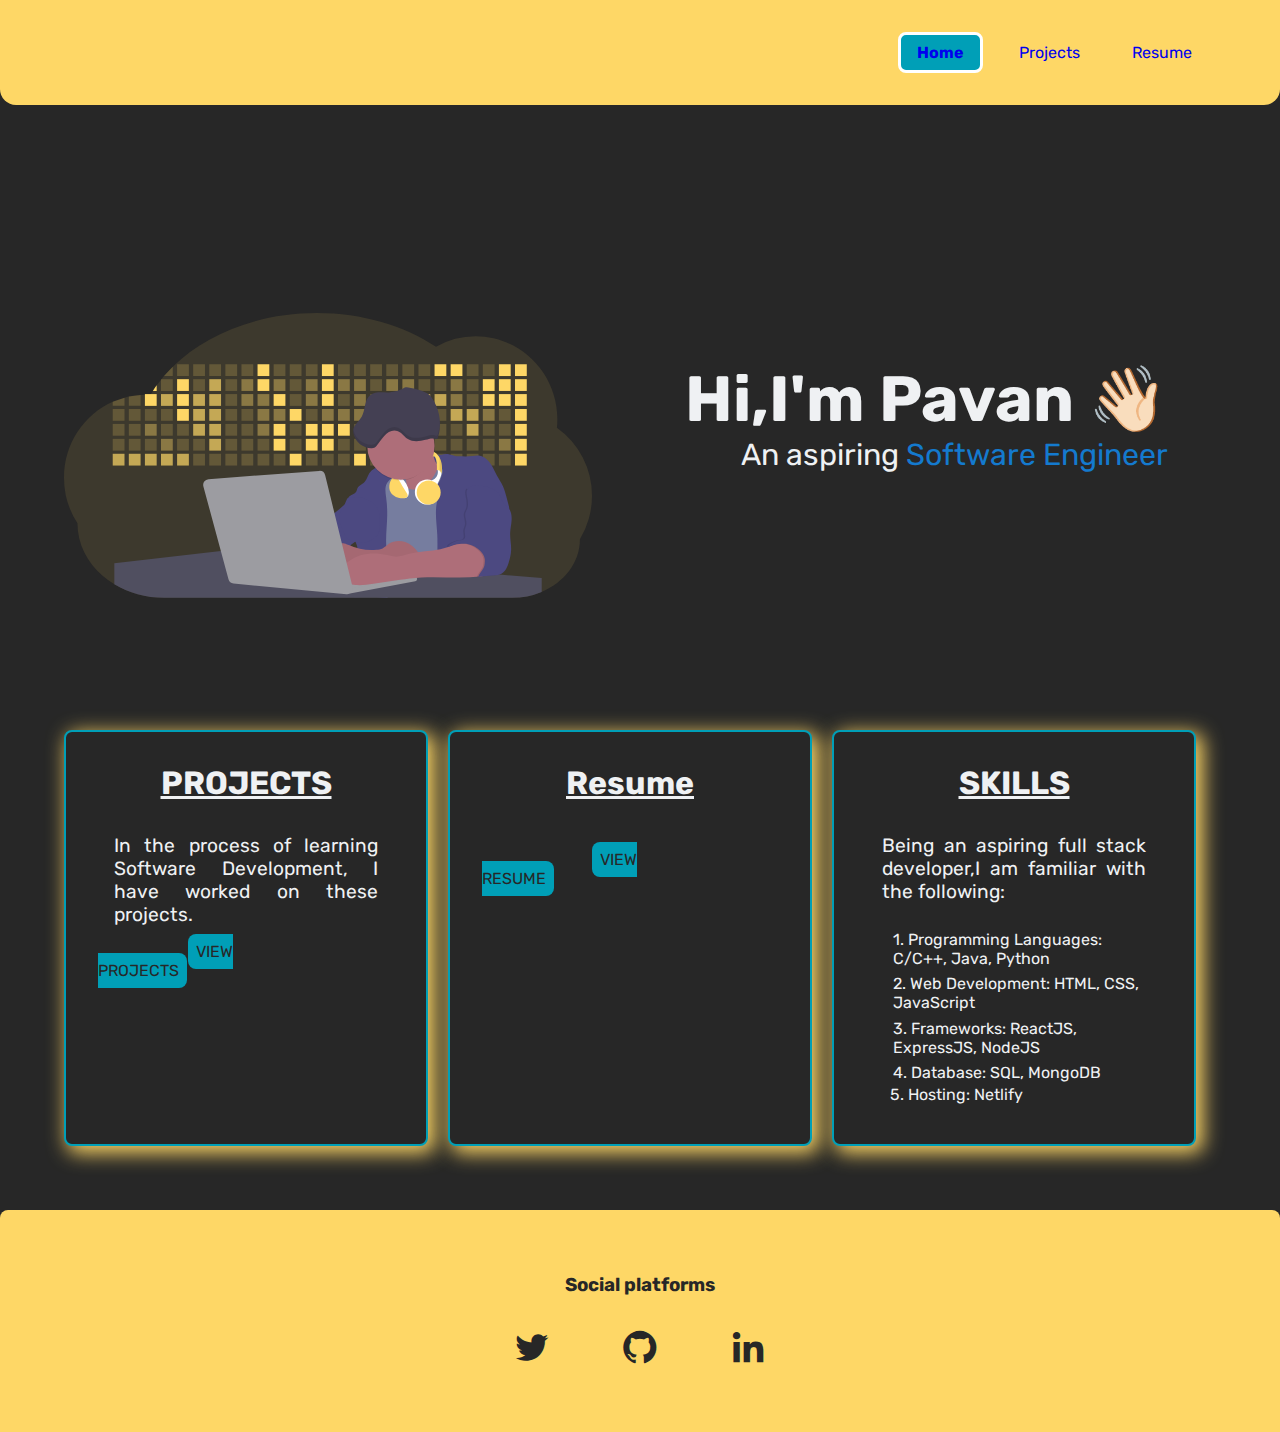
==== index.html @ 7c767f13 "Add files via upload" ====
<!DOCTYPE html>
<html lang="en">
<head>
    <meta charset="UTF-8">
    <meta http-equiv="X-UA-Compatible" content="IE=edge">
    <meta name="viewport" content="width=device-width, initial-scale=1.0">
    <link rel="shortcut icon" href="images/favicon.png" />
    <link rel="stylesheet" href="https://cdn.jsdelivr.net/npm/boxicons@latest/css/boxicons.min.css">
    <title>Home | Pavan Kalyan Portfolio</title>
    <link href="styles.css" rel="stylesheet">
</head>
<body>
    <nav class="navigation">
        <div class="nav-brand">

        </div>
        <ul class="list-non-bullet list-right">
            <li class="list-item-inline">
                <a class="link link-active" href="/">Home</a>
            </li>
            <li class="list-item-inline">
                <a class="link" href="projects.html">Projects</a>
            </li>
            <li class="list-item-inline">
                <a class="link" href="PavankalyanResume.pdf">Resume</a>
            </li>
        </ul>
    </nav>

    <header class="hero">
        <div class="hero-pic">
            <img src="images/hero.svg" class="hero-img">
        </div>
        <div class="hero-content">
            <h1>
                Hi,I'm Pavan <span class="wave">👋🏻</span>
            </h1>
            <p> An aspiring <span class="heading-inverted">Software Engineer</span> </p>
        </div>
    </header>

    <div class="projects-knowledge">
        <div class="flex-child projects">
            <h1>PROJECTS</h1>
            <p>
              In the process of learning Software Development, I have worked on these projects.
            </p>

            <a class="links link-buttons viewproject" href="projects.html"style="margin: 90px">VIEW PROJECTS</a>
        </div>
        <div class="flex-child knowledge">
            <h1>Resume</h1>
            <p>

            </p>

            <a class="links link-buttons viewproject" href="PavankalyanResume.pdf"style="margin: 110px">   VIEW RESUME   </a>
        </div>
        <div class="flex-child skills">
            <h1>SKILLS</h1>
            <p>Being an aspiring full stack developer,I am familiar with the following:</p>
            <ul>
                <li>1. Programming Languages: C/C++, Java, Python</li>
                <li>2. Web Development: HTML, CSS, JavaScript</li>
                <li>3. Frameworks: ReactJS, ExpressJS, NodeJS</li>
                <li>4. Database: SQL, MongoDB </li>
                <l1>5. Hosting: Netlify</l1>
            </ul>
        </div>
    </div>

    <footer class="footer">
        <h3>Social platforms</h3>
        <ul class="list-non-bullet">
            <li class="list-item-inline">
                <a class="link" target="_blank" rel="noopener noreferrer" href="https://twitter.com/pavankalyan002">
                    <i class="bx bxl-twitter"></i>
                </a>
            </li>
            <li class="list-item-inline">
                <a class="link" target="_blank" rel="noopener noreferrer" href="https://github.com/pavan000-code">
                    <i class="bx bxl-github"></i>
                </a>
            </li>
            <li class="list-item-inline">
                <a class="link" target="_blank" href="https://www.linkedin.com/in/pavankalyan01/">
                    <i class="bx bxl-linkedin"></i>
                </a>
            </li>
        </ul>
    </footer>
    <script src="script.js" type="text/javascript"></script>
</body>
</html>
---- styles.css ----
@import url('https://fonts.googleapis.com/css2?family=Rubik:wght@300&family=Spectral&display=swap');
:root{
    --theme-color:#272727;
    --illustrator:#fed766;
    --sec1:#009fb7;
    --sec2:#696773;
    --text-color:#eff1f3;
}
*{
    margin:0;
    padding:0;
}
body{
    margin:0px;
    padding:0px;
    box-sizing: border-box;
    font-family: 'Rubik',sans-serif;
    background-color:var(--theme-color)
}

/* Navigation styling */
.navigation{
    background-color: var(--illustrator);
    padding:2rem 4rem;
    border-radius: 0rem 0rem 1rem 1rem;
}
.list-non-bullet{
    list-style: none;
}
.list-right{
    text-align:right;
}
.list-item-inline{
    display: inline;
    padding:0.5rem;
}

.navigation .nav-brand{
    font-family: 'Spectral',sans-serif;
    font-size: 1.5rem;
    font-weight: bold;
    color:var(--theme-color);
}

.link{
    text-decoration: none;
    padding:0.5rem 1rem;
    display: inline-block;
    color:#0000EE;
}
.link-active{
    font-weight:bold;
    border-radius:0.5rem;
    border:solid white;
    background-color:var(--sec1);
}
.links {
    color: var(--theme-color);
    font-size: 1.44rem;
    text-decoration: none;
}

.link-buttons {
    font-size: 1rem;
    padding: 0.5em;
    background-color: var(--sec1);
    border-radius: 0.5em;
    margin: 0.5rem;
}

/* HEADER STYLING */
.hero{
    display:flex;
    margin:auto;
    max-width:90%;
    margin-top:9rem;
    margin-bottom:4rem;
}
.hero .hero-pic{
    flex:50%;
    margin:4rem 0;
}

.hero-img{
    width:100%;
    height:auto;
    max-width:700px;
}

.hero .hero-content{
    flex:50%;
    margin:4rem 0;
    padding:3rem;
    justify-content: flex-end;
}

.hero-content h1{
    color:var(--text-color);
    font-size: 4rem;
    text-align: right;
}
.hero-content p{
    font-size: 1.9rem;
    color:var(--text-color);
    text-align:right;
}
.wave{
    animation-name: wave-animation;
    animation-duration: 2.5s;
    animation-iteration-count: infinite;
    transform-origin: 70% 70%;
    display: inline-block;
}
@keyframes wave-animation{
    0% {
        transform: rotate(0.0deg)
    }
    10% {
        transform: rotate(14.0deg)
    }
    20% {
        transform: rotate(-8.0deg)
    }

    30% {
        transform: rotate(14.0deg)
    }
    40% {
        transform: rotate(-4.0deg)
    }
    50% {
        transform: rotate(10.0deg)
    }
    60% {
        transform: rotate(0.0deg)
    }
    100% {
        transform: rotate(0.0deg)
    }
}
.heading-inverted{
    color:#147ace;
}
.heading-inverted:hover{
    color:#e0e8ff;
    text-decoration:underline;
    cursor: pointer;
}

/* tech skills styling */
.projects-knowledge{
    display: flex;
    margin:4rem;
    color:var(--text-color);
}
.flex-child{
    flex:1;
    border:2px solid var(--sec1);
    padding:2rem;
    background-color: var(--theme-color);
    box-shadow: 5px 5px 20px 2px var(--illustrator);
    border-radius: 0.5rem 0.5rem;
    margin-right: 20px;
}

.projects h1,.knowledge h1,.skills h1{
    text-align: center;
    text-decoration: underline;
    padding-bottom:1rem;
}
.skills ul{
    list-style: none;
    margin-left:1rem;
    padding: 0.5rem;
}
.skills ul li{
    display: block;
    padding:0.2rem;
}
.projects p,.knowledge p,.skills p{
    font-size: 1.2rem;
    padding: 1rem;
    text-align: justify;
}

.projects p,.knowledge p{
    padding-bottom: 1rem;
}

/* footer headlines */
.footer{
    background-color: var(--illustrator);
    padding:3rem;
    text-align: center;
    font-size: 1rem;
    border-radius:0.5rem 0.5rem 0 0;
    color:var(--theme-color);
}
.footer h3{
    color:var(--theme-color);
    padding:1rem;
}
footer i{
    color:var(--theme-color);
    font-size: 40px;
    margin:0.5rem;
}
footer ul{
    padding-inline-start: 0px;
}
@media screen and (max-width: 991px){
    .navigation{
        padding:1rem 3rem;
        margin-bottom: 2rem;
    }
    .navigation .nav-brand{
        text-align: center;
        padding-bottom:2rem;
        padding-bottom:1rem;
        font-size:1.5rem;
    }

    .link{
        padding:0.4rem;
        font-size: 1.1rem;
    }
    .link-active{
        border-radius: 0.5rem;
        padding:0.3rem;
        margin:0.2rem;
    }
    .list-right{
        text-align: center;
    }

    .list-item-inline{
        text-align: center;
    }
    /* Hero on Mobiles */
    .hero{
        margin-top: 0;
        margin-bottom:0;
        display: flex;
        flex-direction: column;
    }
    .hero .hero-content{
        margin:1rem 0;
        padding:2rem;
    }
    .hero-content h1{
        text-align: center;
        font-size: 2rem;
        font-weight: bold;
    }
    .hero-content p {
        padding:1rem;
        font-size: 1.5rem;
        color: var(--text-color);
        text-align: center;
    }

    /* Projects and Knowledge */
    .projects-knowledge{
        display: flex;
        flex-direction: column;
        margin:1rem;
        padding:1rem;
    }
    .flex-child{
        margin:1rem;
        box-shadow: 0 0!important;
    }
    .projects p{
        padding-bottom: 1rem;
    }
    .viewproject{
      text-align: center;
      margin: 10%;
      display: inline-block;
    }

}
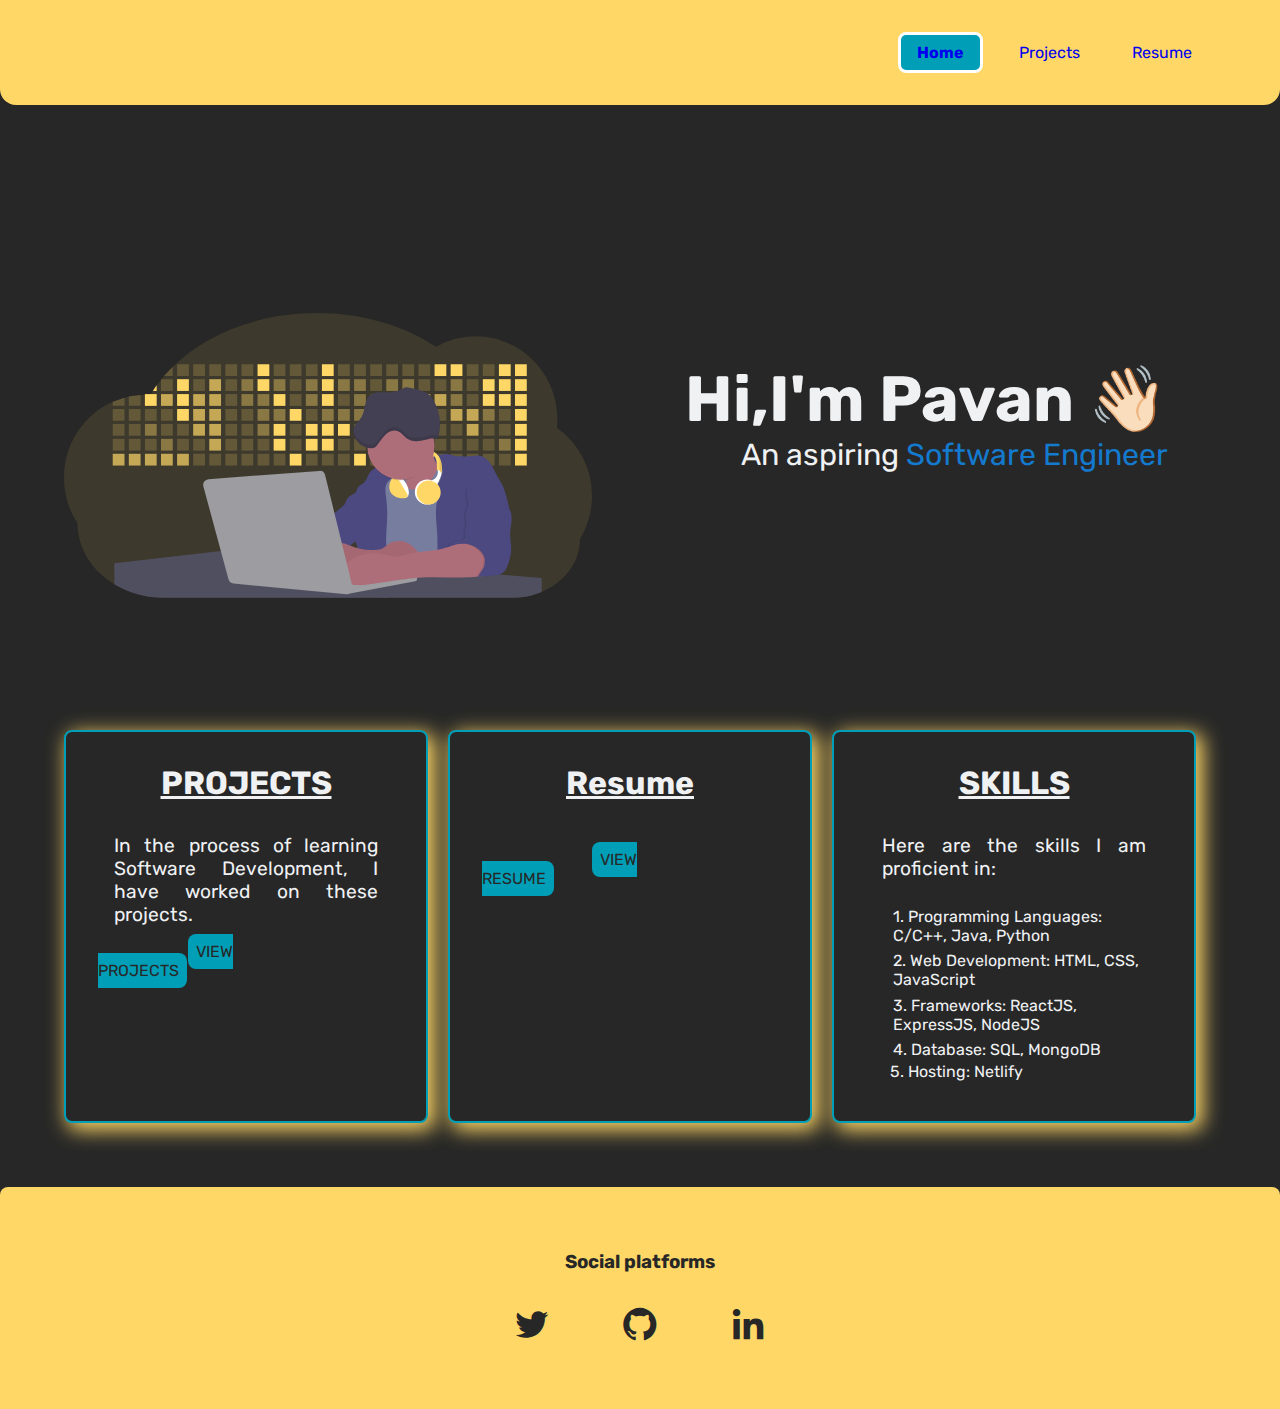
==== commit 4af6aaae: "Update index.html" ====
--- a/index.html
+++ b/index.html
@@ -58,7 +58,7 @@
         </div>
         <div class="flex-child skills">
             <h1>SKILLS</h1>
-            <p>Being an aspiring full stack developer,I am familiar with the following:</p>
+            <p>Here are the skills I am proficient in:</p>
             <ul>
                 <li>1. Programming Languages: C/C++, Java, Python</li>
                 <li>2. Web Development: HTML, CSS, JavaScript</li>
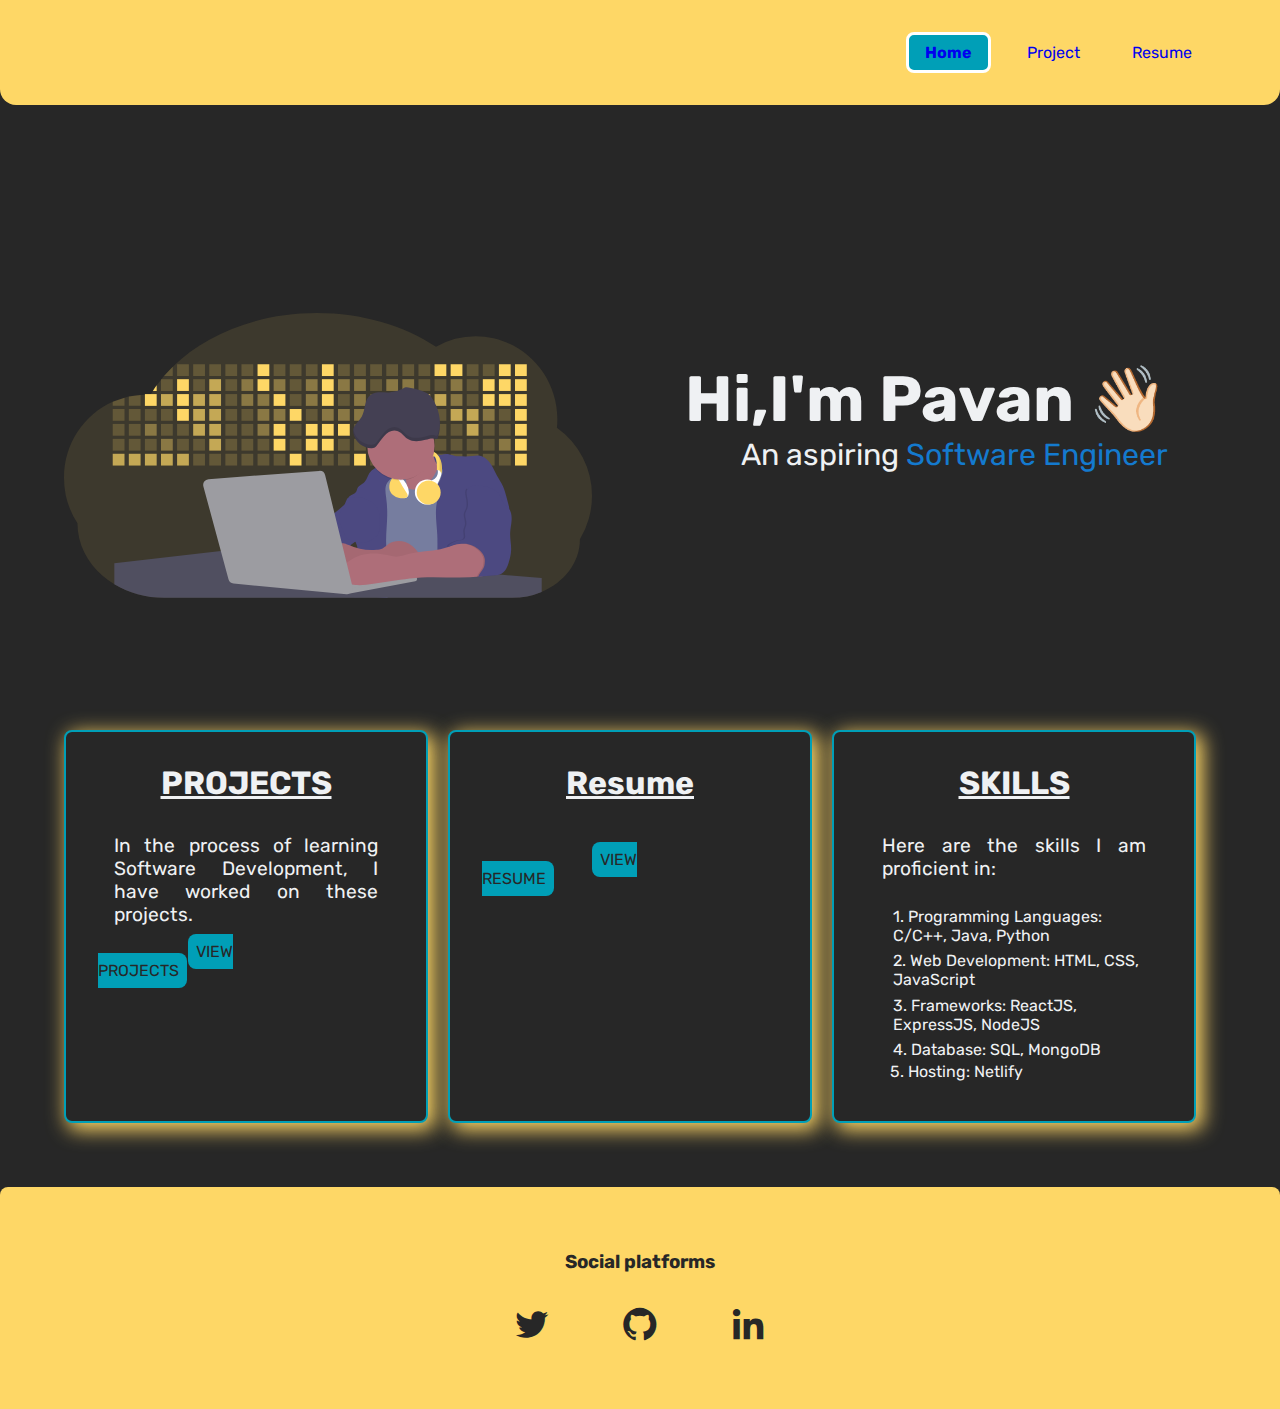
==== commit 0ca6627a: "Updated Projects to Project" ====
--- a/index.html
+++ b/index.html
@@ -19,7 +19,7 @@
                 <a class="link link-active" href="/">Home</a>
             </li>
             <li class="list-item-inline">
-                <a class="link" href="projects.html">Projects</a>
+                <a class="link" href="projects.html">Project</a>
             </li>
             <li class="list-item-inline">
                 <a class="link" href="PavankalyanResume.pdf">Resume</a>
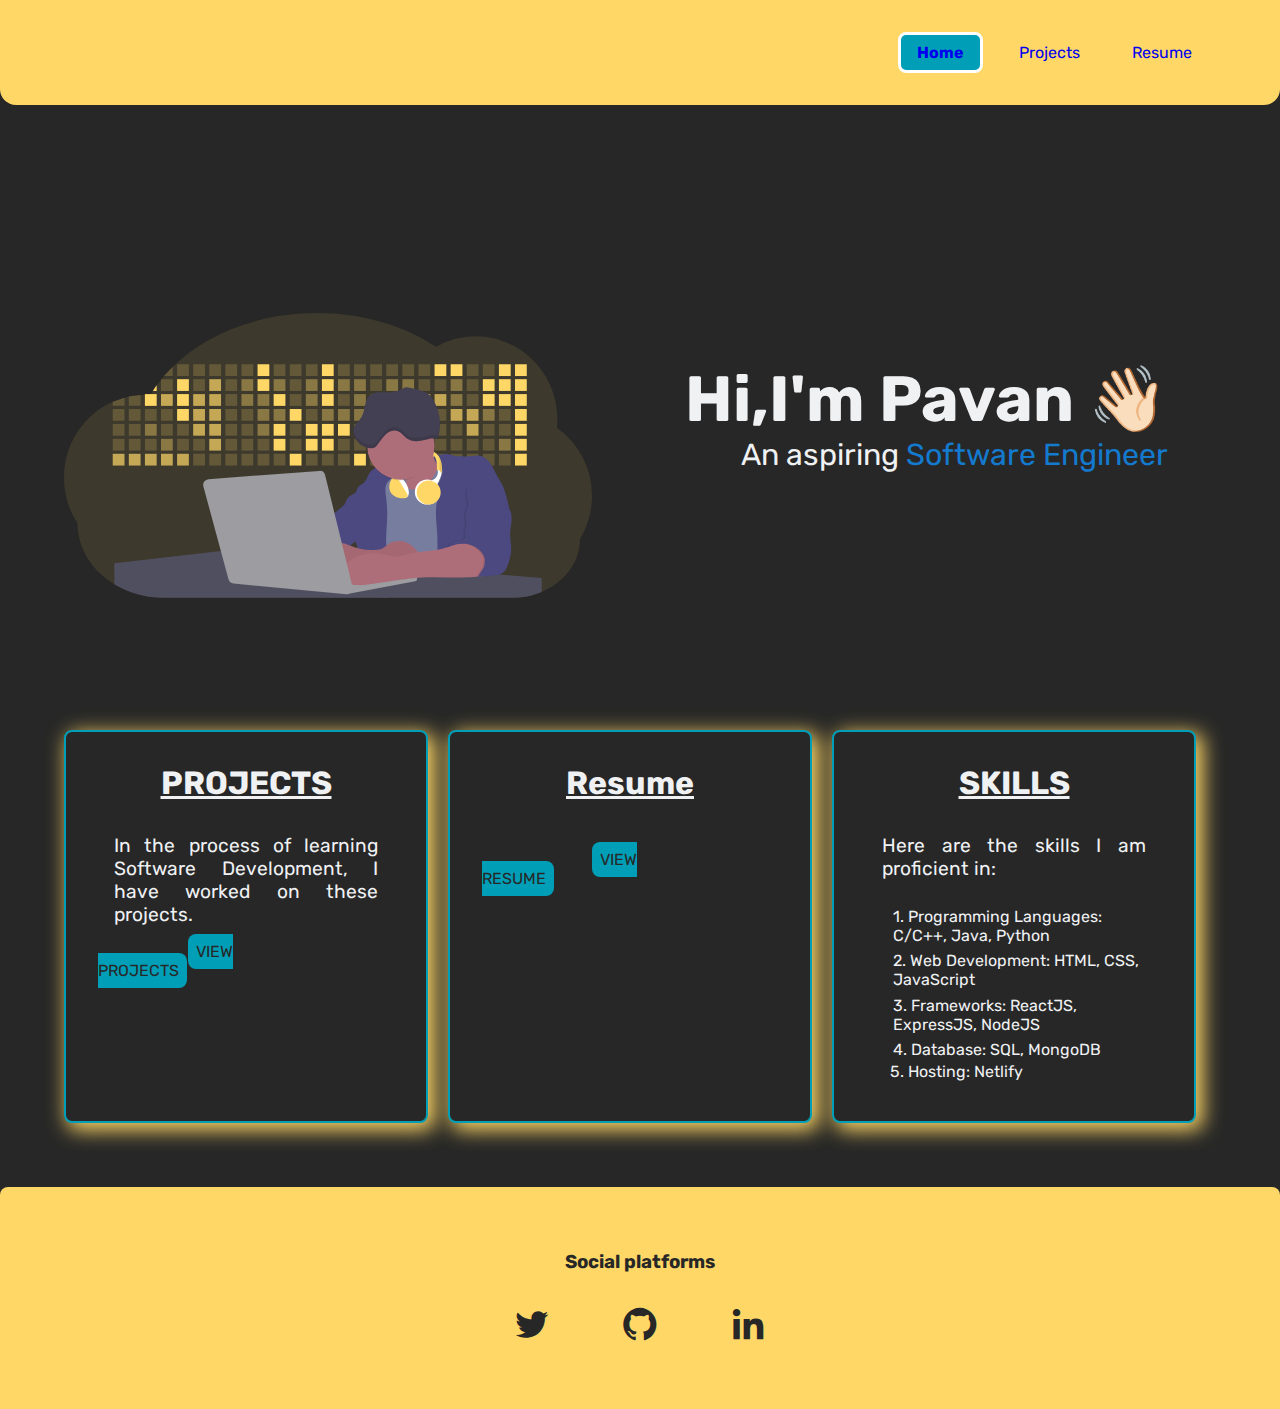
==== commit 4e3a2e24: "Update index.html" ====
--- a/index.html
+++ b/index.html
@@ -19,7 +19,7 @@
                 <a class="link link-active" href="/">Home</a>
             </li>
             <li class="list-item-inline">
-                <a class="link" href="projects.html">Project</a>
+                <a class="link" href="projects.html">Projects</a>
             </li>
             <li class="list-item-inline">
                 <a class="link" href="PavankalyanResume.pdf">Resume</a>
